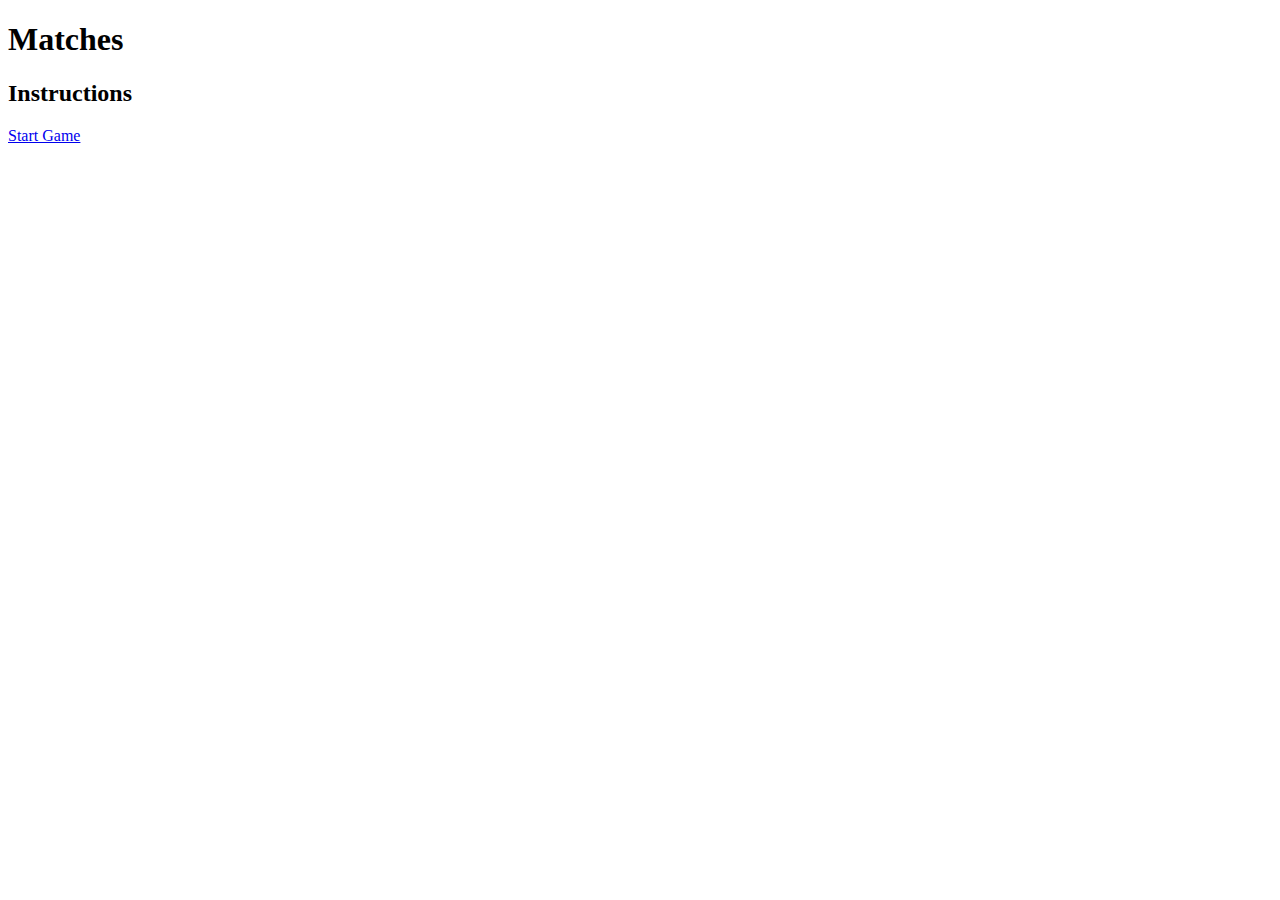
==== index.html @ 60559127 "Add code into index html" ====
<!DOCTYPE html>
<html lang="en">
<head>
    <meta charset="UTF-8">
    <meta name="viewport" content="width=device-width, initial-scale=1.0">
    <title>Document</title>
</head>
<body>
<!-- Header starts here-->
<header>
    <h1 class="main-header">Matches</h1>
</header>
<!--Header ends here-->

<!-- Instructions start here-->
<section id="law">
    <div class="sub-heading">
        <h2>Instructions</h2>
    </div>
</section>

<!--Main page starts here-->
<div class="container">
    <div>
        <a href="game.html" class="button">Start Game</a>
    </div>
</div>
</body>
</html>
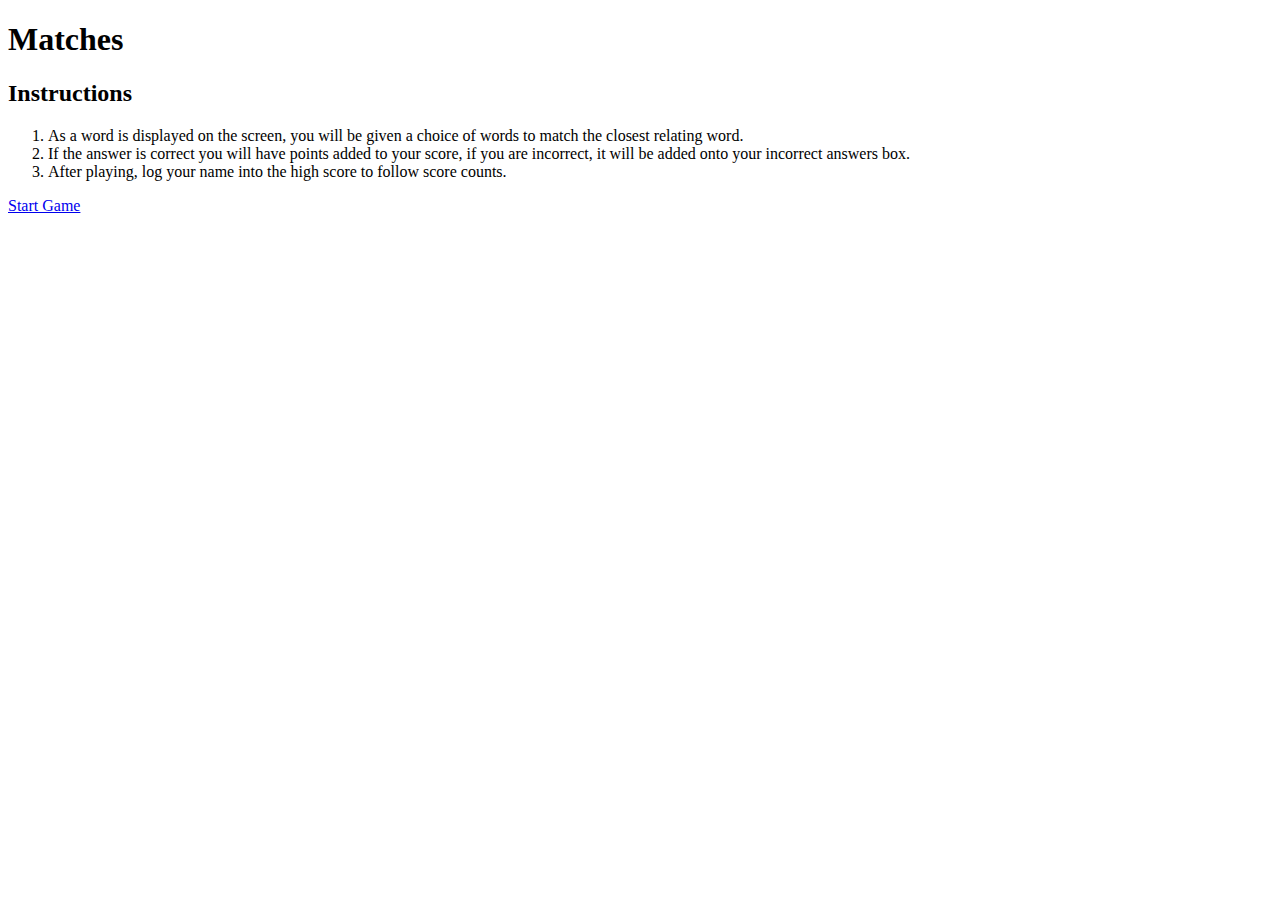
==== commit 856ec806: "Add comments to the index html" ====
--- a/index.html
+++ b/index.html
@@ -12,18 +12,38 @@
 </header>
 <!--Header ends here-->
 
-<!-- Instructions start here-->
+<!--Instructions start here-->
 <section id="law">
     <div class="sub-heading">
         <h2>Instructions</h2>
+        <div>
+            <ol>
+                <li>As a word is displayed on the screen, you will be given a choice of words
+                    to match the closest relating word.
+                </li>
+                <li>
+                    If the answer is correct you will have points added to your score, if you are
+                    incorrect, it will be added onto your incorrect answers box.
+                </li>
+                <li>
+                    After playing, log your name into the high score to follow score counts.
+                </li>
+            </ol>
+        </div>
     </div>
 </section>
+<!--Instructions end here-->
 
-<!--Main page starts here-->
+<!--Start button-->
 <div class="container">
     <div>
         <a href="game.html" class="button">Start Game</a>
     </div>
 </div>
+
+<!--Highscore button-->
+
+
+
 </body>
 </html>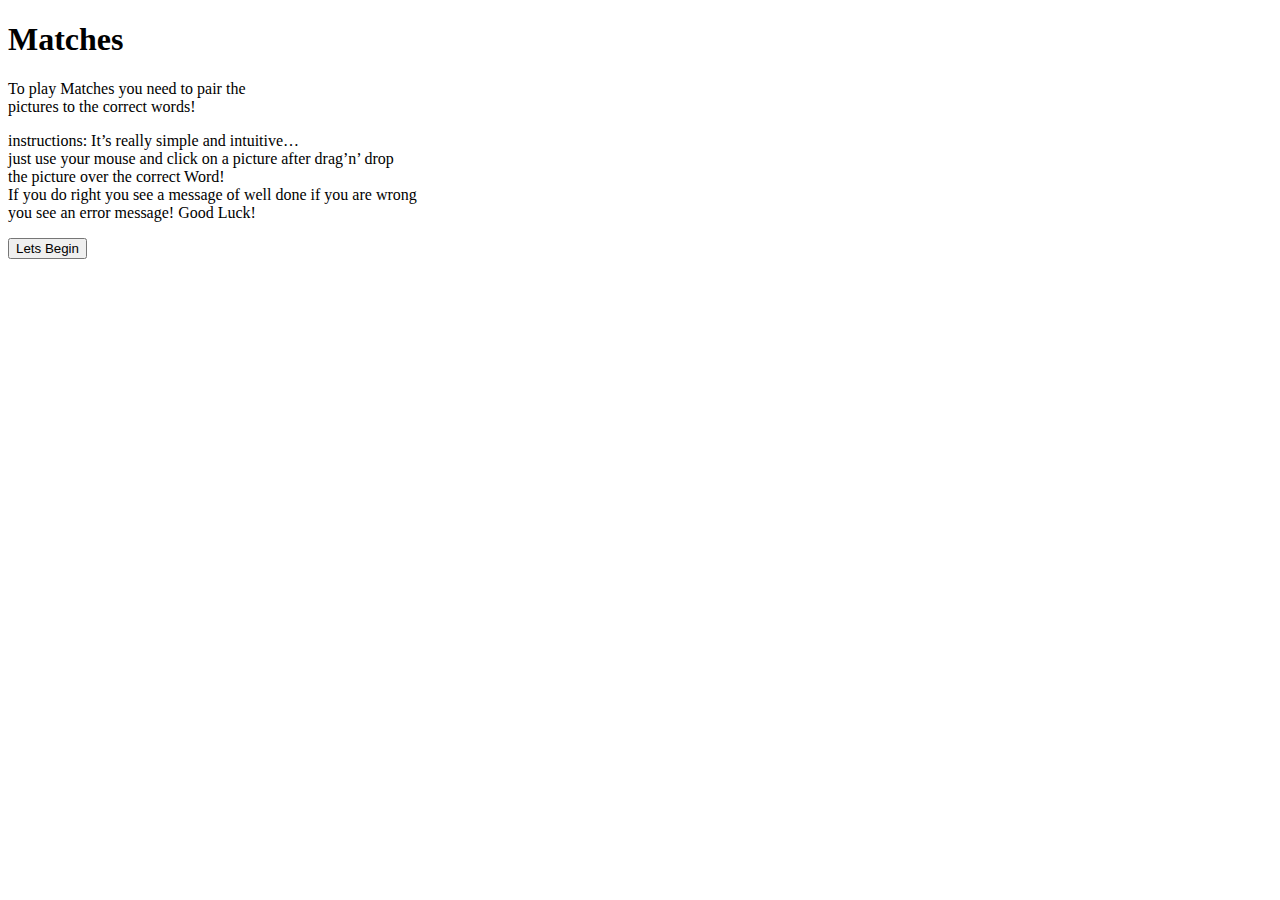
==== commit 56c0b4a0: "Add index page code and begin quiz.html" ====
--- a/index.html
+++ b/index.html
@@ -3,47 +3,46 @@
 <head>
     <meta charset="UTF-8">
     <meta name="viewport" content="width=device-width, initial-scale=1.0">
-    <title>Document</title>
+
+    <!--Link to css-->
+    <link rel="stylesheet" href="assets/css/style.css">
+
+    <!--Link to Google fonts-->
+
+    <title>Word Matches</title>
 </head>
 <body>
 <!-- Header starts here-->
 <header>
     <h1 class="main-header">Matches</h1>
 </header>
-<!--Header ends here-->
 
-<!--Instructions start here-->
-<section id="law">
-    <div class="sub-heading">
-        <h2>Instructions</h2>
+<div id="container">
+    <div id="box">
+        To play Matches you need to pair the
+        <br>
+        pictures to the correct words!
+    </div>
+    <!--Instructions start here-->
+    <div>
+        <p id="instructions">
+            instructions: It’s really simple and intuitive… 
+            <br> 
+            just use your mouse and click on a picture after drag’n’ drop 
+            <br> 
+            the picture over the correct Word!
+            <br> 
+            If you do right you see a message of well done if you are wrong 
+            <br> 
+            you see an error message! Good Luck!
+        </p>
         <div>
-            <ol>
-                <li>As a word is displayed on the screen, you will be given a choice of words
-                    to match the closest relating word.
-                </li>
-                <li>
-                    If the answer is correct you will have points added to your score, if you are
-                    incorrect, it will be added onto your incorrect answers box.
-                </li>
-                <li>
-                    After playing, log your name into the high score to follow score counts.
-                </li>
-            </ol>
+            <button class="begin">Lets Begin</button>
         </div>
-    </div>
-</section>
-<!--Instructions end here-->
-
-<!--Start button-->
-<div class="container">
-    <div>
-        <a href="game.html" class="button">Start Game</a>
     </div>
 </div>
 
-<!--Highscore button-->
-
-
-
+<!--Link to JavaScript-->
+<script src="assets/js/script.js"></script>
 </body>
 </html>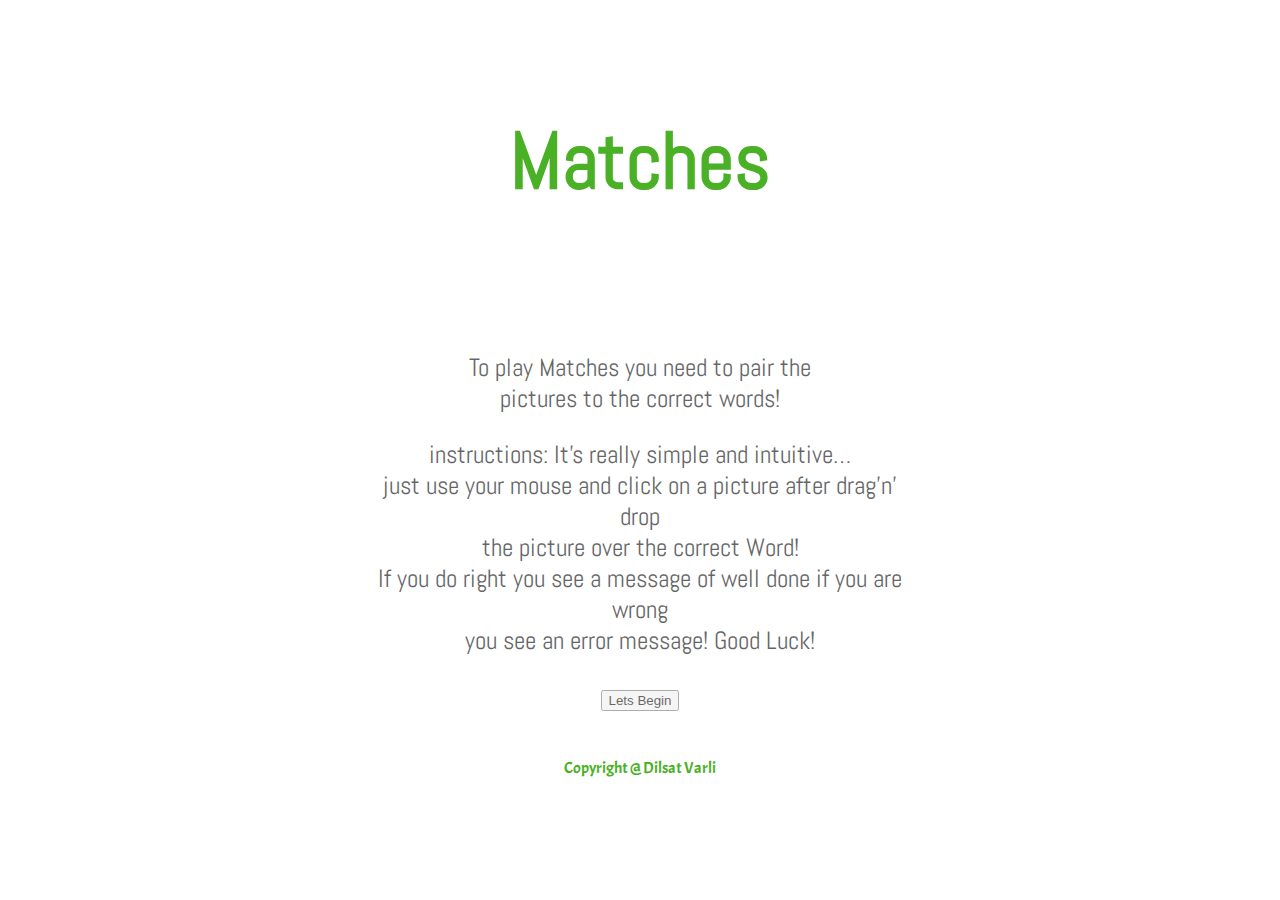
==== commit 87efa33d: "Add css to main header and change  google fonts" ====
--- a/index.html
+++ b/index.html
@@ -7,8 +7,7 @@
     <!--Link to css-->
     <link rel="stylesheet" href="assets/css/style.css">
 
-    <!--Link to Google fonts-->
-
+    <!--Title-->
     <title>Word Matches</title>
 </head>
 <body>
@@ -22,7 +21,6 @@
         To play Matches you need to pair the
         <br>
         pictures to the correct words!
-    </div>
     <!--Instructions start here-->
     <div>
         <p id="instructions">
@@ -37,12 +35,17 @@
             you see an error message! Good Luck!
         </p>
         <div>
-            <button class="begin">Lets Begin</button>
+            <a href="quiz.html">
+                <button class="begin">Lets Begin</button>
+            </a>
         </div>
     </div>
+</div>
 </div>
 
 <!--Link to JavaScript-->
 <script src="assets/js/script.js"></script>
+
+<p id="text">Copyright @ Dilsat Varli</p>
 </body>
 </html>--- a/assets/css/style.css
+++ b/assets/css/style.css
@@ -0,0 +1,58 @@
+@import url('https://fonts.googleapis.com/css2?family=Abel&family=Acme&display=swap');
+
+body {
+    background-image: url("../images/back-p.png");
+}
+
+/* Header starts here*/
+.main-header {
+    font-size: 80px;
+    font-family: "Abel", sans-serif;
+    color: #4ab025;
+    text-align: center;
+    width: 90%;
+    max-width: 600px;
+    margin: 100px auto 0;
+    border-radius: 10px;
+    padding: 10px;
+}
+
+/* Main page starts here*/
+#container {
+    font-size: 25px;
+    font-family: "Abel", sans-serif;
+    text-align: center;
+    opacity: 0.6;
+    width: 90%;
+    max-width: 600px;
+    margin: 100px auto 0;
+    border-radius: 10px;
+}
+
+#box {
+    background-color: #ffffff;
+    width: 90%;
+    max-width: 600px;
+    margin: 100px auto 0;
+    border-radius: 10px;
+    padding: 30px;
+}
+
+/*Highscore and play again button*/
+
+#high-score {
+    background-color: #4ab025;
+    font-family: "Acme", sans-serif;
+}
+
+#play-cmt {
+    background-color: #4ab025;
+    font-family: "Acme", sans-serif;
+
+}
+
+#text {
+    text-align: center;
+    font-family: "Acme", sans-serif;
+    color: #4ab025;
+}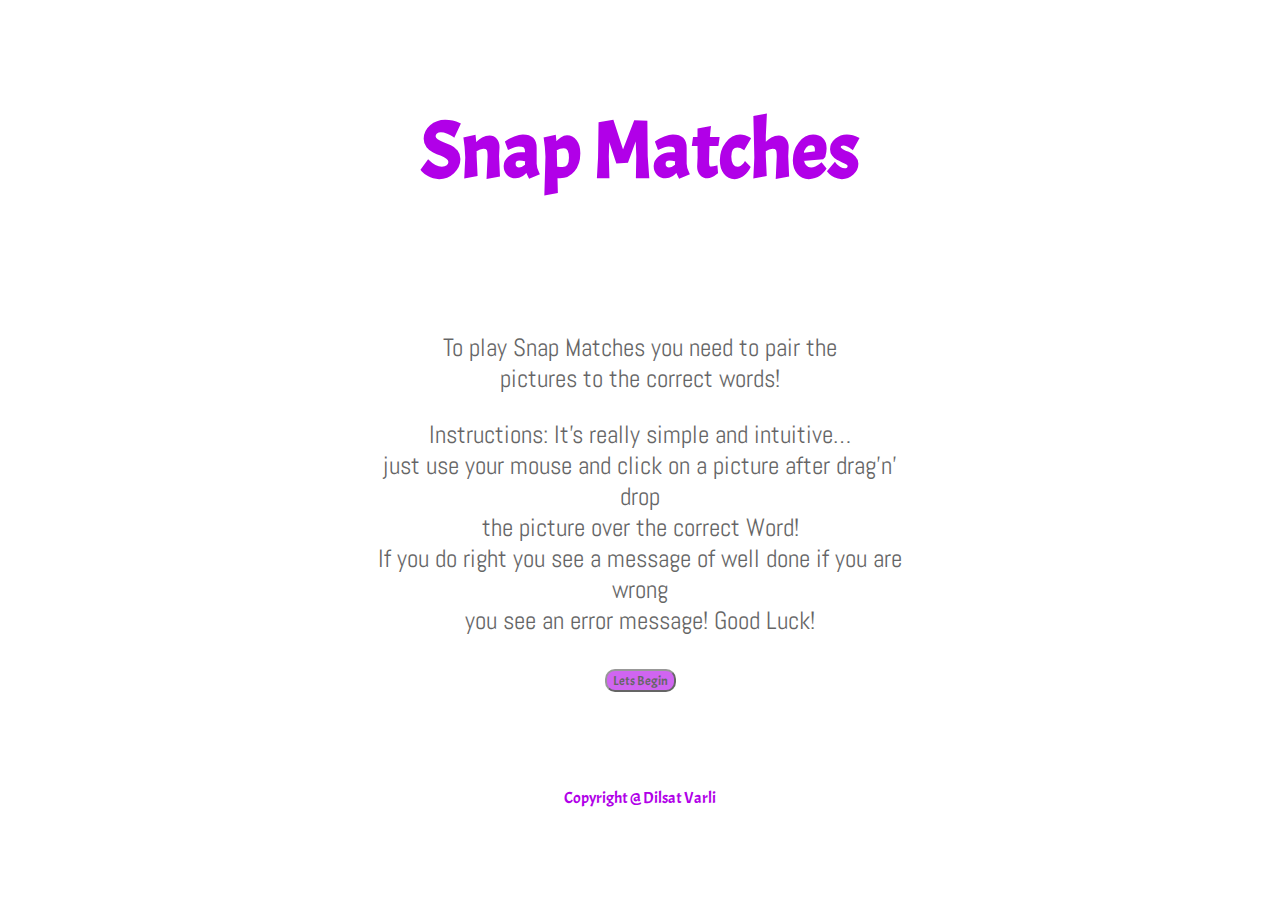
==== commit 0e4ebe9f: "Add into readme file" ====
--- a/index.html
+++ b/index.html
@@ -8,23 +8,23 @@
     <link rel="stylesheet" href="assets/css/style.css">
 
     <!--Title-->
-    <title>Word Matches</title>
+    <title>Snap Matches</title>
 </head>
 <body>
 <!-- Header starts here-->
 <header>
-    <h1 class="main-header">Matches</h1>
+    <h1 class="main-header"> Snap Matches</h1>
 </header>
 
 <div id="container">
     <div id="box">
-        To play Matches you need to pair the
+        To play Snap Matches you need to pair the
         <br>
         pictures to the correct words!
     <!--Instructions start here-->
     <div>
         <p id="instructions">
-            instructions: It’s really simple and intuitive… 
+            Instructions: It’s really simple and intuitive… 
             <br> 
             just use your mouse and click on a picture after drag’n’ drop 
             <br> 
@@ -44,7 +44,7 @@
 </div>
 
 <!--Link to JavaScript-->
-<script src="assets/js/script.js"></script>
+<script src="assets/js/game.js"></script>
 
 <p id="text">Copyright @ Dilsat Varli</p>
 </body>
--- a/assets/css/style.css
+++ b/assets/css/style.css
@@ -1,20 +1,20 @@
 @import url('https://fonts.googleapis.com/css2?family=Abel&family=Acme&display=swap');
 
 body {
-    background-image: url("../images/back-p.png");
+    background-image: url("../images/hero-image.jpeg");
+    background-size: cover;
 }
 
 /* Header starts here*/
 .main-header {
     font-size: 80px;
-    font-family: "Abel", sans-serif;
-    color: #4ab025;
+    font-family: "Acme", sans-serif;
+    color: #b100e8;
     text-align: center;
     width: 90%;
     max-width: 600px;
     margin: 100px auto 0;
     border-radius: 10px;
-    padding: 10px;
 }
 
 /* Main page starts here*/
@@ -38,21 +38,107 @@
     padding: 30px;
 }
 
-/*Highscore and play again button*/
+/*Highscore, play again and lets begin button*/
 
 #high-score {
-    background-color: #4ab025;
+    background-color: #b100e8;
     font-family: "Acme", sans-serif;
+    border-radius: 10px;
 }
 
 #play-cmt {
-    background-color: #4ab025;
+    background-color: #b100e8;
     font-family: "Acme", sans-serif;
+    border-radius: 10px;
 
+}
+
+.begin {
+    background-color: #b100e8;
+    font-family: "Acme", sans-serif;
+    border-radius: 10px;
 }
 
 #text {
     text-align: center;
     font-family: "Acme", sans-serif;
-    color: #4ab025;
+    color: #b100e8;
+    padding-top: 50px;
+}
+
+/* Quiz container*/
+
+#quiz-container {
+    background-color: #ffffff;
+    width: 90%;
+    max-width: 600px;
+    margin: 100px auto 0;
+    border-radius: 10px;
+    opacity: 0.6;
+}
+
+/* Question buttons*/
+
+#btn-box {
+    text-align: center;
+    font-family: "Acme", sans-serif;
+    padding-bottom: 10px;
+    padding-top: 10px;
+    margin-top: 10px;
+}
+
+.answer-btn {
+    text-align: center;
+    font-family: "Acme", sans-serif;
+    font-size: 10px;
+    background-color: #b100e8;
+    margin-left: 5px;
+    margin-right: 5px;
+    width: 100px;
+    height: 40px;
+    border-radius: 10px;
+}
+
+#score-area {
+    font-family: "Acme", sans-serif;
+    padding-right: 5px;
+    padding-left: 0px;
+    color: #000;
+}
+
+.scores {
+    display: inline;
+    text-align: center;
+}
+
+#question {
+    text-align: center;
+    text-size-adjust: 10px;
+    font-family: "Acme", sans-serif;
+    color: #000;
+    font-size: 50px;
+}
+
+#correct-score {
+    color: green;
+    font-weight: bold;
+}
+
+#incorrect-score {
+    color: red;
+    font-weight: bold;
+}
+
+#play-again-btn {
+    background-color: #b100e8;
+    font-family: "Acme", sans-serif;
+    border-radius: 10px;
+    text-align: center;
+}
+
+#next-btn {
+    background-color: #b100e8;
+    font-family: "Acme", sans-serif;
+    border-radius: 10px;
+    text-align: center;
 }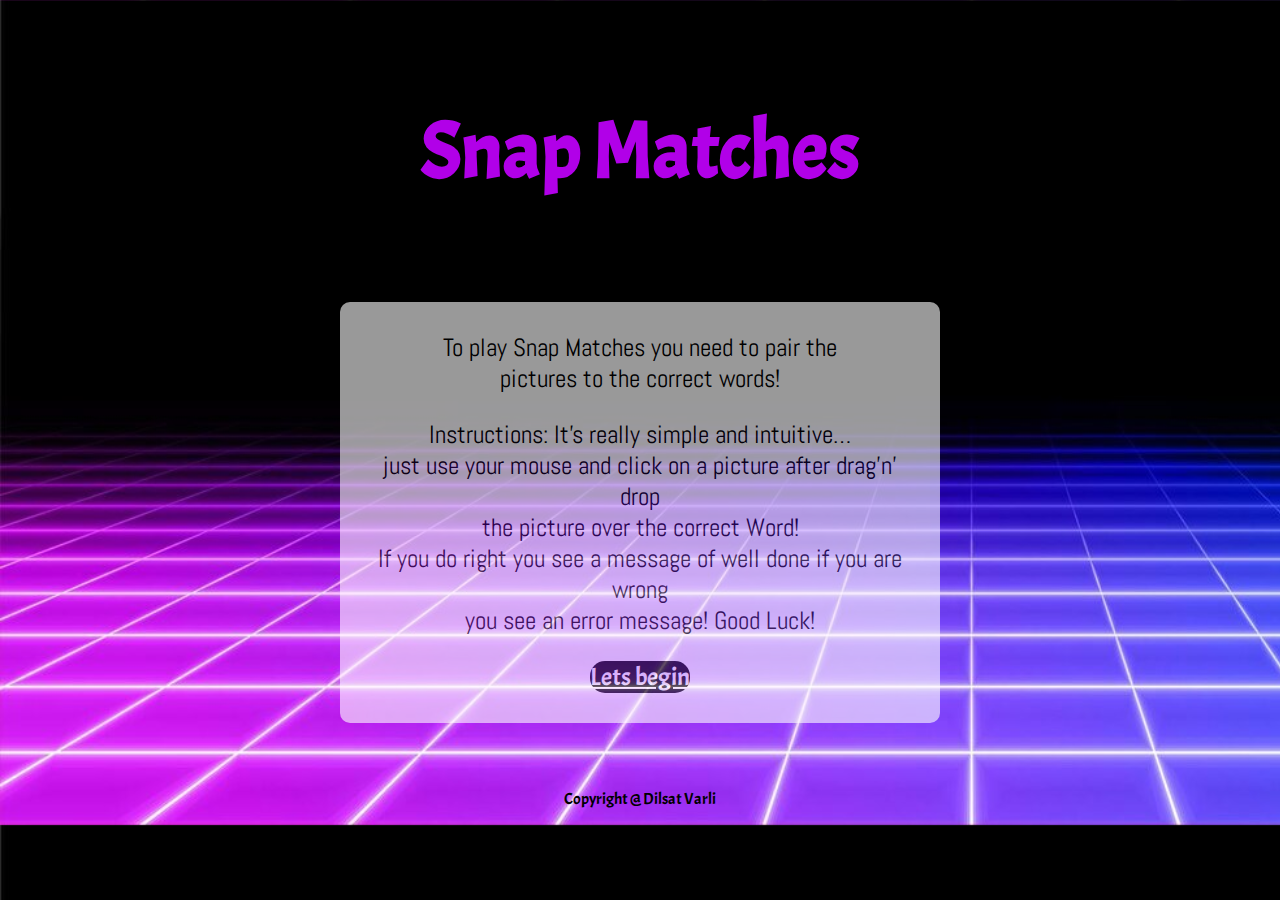
==== commit 5837cc65: "Change colours to avoid contrasting in CSS" ====
--- a/index.html
+++ b/index.html
@@ -13,7 +13,7 @@
 <body>
 <!-- Header starts here-->
 <header>
-    <h1 class="main-header"> Snap Matches</h1>
+    <h1 class="main-header">Snap Matches</h1>
 </header>
 
 <div id="container">
@@ -35,17 +35,12 @@
             you see an error message! Good Luck!
         </p>
         <div>
-            <a href="quiz.html">
-                <button class="begin">Lets Begin</button>
-            </a>
+            <a class="begin" href="quiz.html">Lets begin</a>
         </div>
     </div>
 </div>
 </div>
 
-<!--Link to JavaScript-->
-<script src="assets/js/game.js"></script>
-
 <p id="text">Copyright @ Dilsat Varli</p>
 </body>
 </html>--- a/assets/css/style.css
+++ b/assets/css/style.css
@@ -1,7 +1,7 @@
 @import url('https://fonts.googleapis.com/css2?family=Abel&family=Acme&display=swap');
 
 body {
-    background-image: url("../images/hero-image.jpeg");
+    background-image: url("../images/hero-neon.jpeg");
     background-size: cover;
 }
 
@@ -42,7 +42,7 @@
 
 #high-score {
     background-color: #b100e8;
-    font-family: "Acme", sans-serif;
+    font-family: "Abel", sans-serif;
     border-radius: 10px;
 }
 
@@ -54,15 +54,17 @@
 }
 
 .begin {
-    background-color: #b100e8;
+    text-align: center;
+    color: #ffffff;
+    background-color: #000;
     font-family: "Acme", sans-serif;
-    border-radius: 10px;
+    border-radius: 15px;
 }
 
 #text {
     text-align: center;
     font-family: "Acme", sans-serif;
-    color: #b100e8;
+    color: #000;
     padding-top: 50px;
 }
 
@@ -89,9 +91,10 @@
 
 .answer-btn {
     text-align: center;
+    color: #fff;
     font-family: "Acme", sans-serif;
-    font-size: 10px;
-    background-color: #b100e8;
+    font-size: 15px;
+    background-color: #000;
     margin-left: 5px;
     margin-right: 5px;
     width: 100px;
@@ -100,6 +103,7 @@
 }
 
 #score-area {
+    text-align: center;
     font-family: "Acme", sans-serif;
     padding-right: 5px;
     padding-left: 0px;
@@ -119,26 +123,33 @@
     font-size: 50px;
 }
 
-#correct-score {
+#correct-score-counter {
     color: green;
     font-weight: bold;
 }
 
-#incorrect-score {
+#incorrect-score-counter {
     color: red;
     font-weight: bold;
 }
 
 #play-again-btn {
-    background-color: #b100e8;
+    text-align: center;
+    color: #fff;
+    background-color: #000;
     font-family: "Acme", sans-serif;
     border-radius: 10px;
-    text-align: center;
 }
 
 #next-btn {
-    background-color: #b100e8;
+    text-align: center;
+    color: #fff;
+    background-color: #000;
     font-family: "Acme", sans-serif;
-    border-radius: 10px;
+    border-radius: 15px;
+}
+
+#score-comment {
     text-align: center;
+    font-family: "Acme", sans-serif;
 }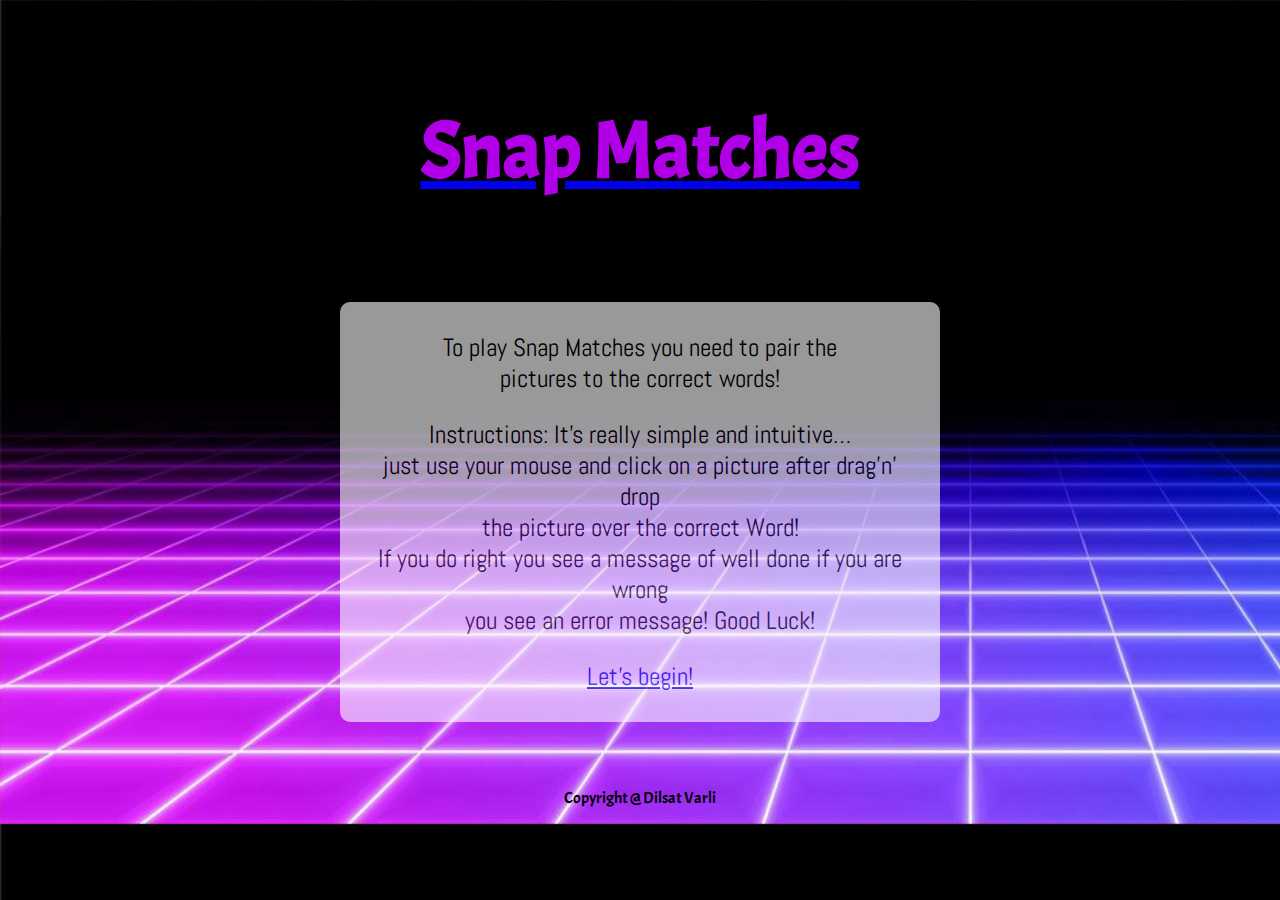
==== commit e67e2b52: "Make changes to index.html lets begin button and add js validation" ====
--- a/index.html
+++ b/index.html
@@ -13,7 +13,9 @@
 <body>
 <!-- Header starts here-->
 <header>
-    <h1 class="main-header">Snap Matches</h1>
+    <a href="index.html">
+        <h1 class="main-header">Snap Matches</h1>
+    </a>
 </header>
 
 <div id="container">
@@ -35,7 +37,7 @@
             you see an error message! Good Luck!
         </p>
         <div>
-            <a class="begin" href="quiz.html">Lets begin</a>
+            <a href="quiz.html" class="btn">Let's begin!</a>
         </div>
     </div>
 </div>
--- a/assets/css/style.css
+++ b/assets/css/style.css
@@ -11,6 +11,7 @@
     font-family: "Acme", sans-serif;
     color: #b100e8;
     text-align: center;
+    text-decoration: none;
     width: 90%;
     max-width: 600px;
     margin: 100px auto 0;
@@ -55,10 +56,10 @@
 
 .begin {
     text-align: center;
-    color: #ffffff;
+    color: #fff;
     background-color: #000;
     font-family: "Acme", sans-serif;
-    border-radius: 15px;
+    border-radius: 10px;
 }
 
 #text {
@@ -117,10 +118,9 @@
 
 #question {
     text-align: center;
-    text-size-adjust: 10px;
     font-family: "Acme", sans-serif;
     color: #000;
-    font-size: 50px;
+    font-size: 40px;
 }
 
 #correct-score-counter {
@@ -152,4 +152,11 @@
 #score-comment {
     text-align: center;
     font-family: "Acme", sans-serif;
+}
+
+@media only screen and (max-width: 800px) { 
+    .answer-btn {
+        height: 30px;
+        width: 70px;
+    }
 }